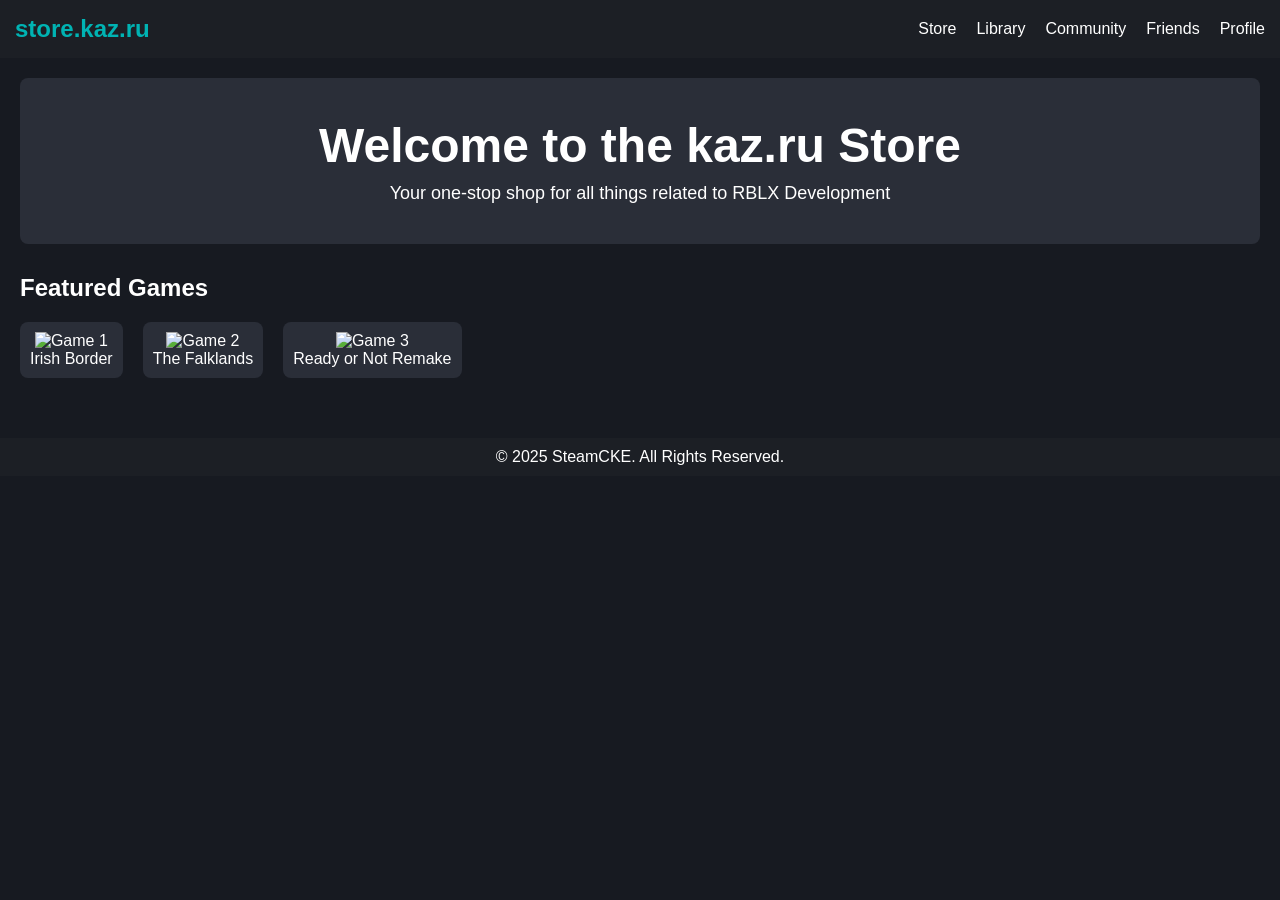
==== index.html @ ab399b3b "someting" ====
<!DOCTYPE html>
<html lang="en">
<head>
  <meta charset="UTF-8">
  <meta name="viewport" content="width=device-width, initial-scale=1.0">
  <title>Steam Clone</title>
  <link rel="stylesheet" href="styles.css">
</head>
<body>
  <header class="header">
    <div class="logo">store.kaz.ru</div>
    <nav class="nav">
      <ul>
        <li><a href="#">Store</a></li>
        <li><a href="#">Library</a></li>
        <li><a href="#">Community</a></li>
        <li><a href="#">Friends</a></li>
        <li><a href="#">Profile</a></li>
      </ul>
    </nav>
  </header>

  <main class="main-content">
    <section class="game-banner">
      <h1>Welcome to the kaz.ru Store</h1>
      <p>Your one-stop shop for all things related to RBLX Development</p>
    </section>

    <section class="featured-games">
      <h2>Featured Games</h2>
      <div class="game-cards">
        <div class="game-card">
          <img src="https://via.placeholder.com/200" alt="Game 1">
          <p>Irish Border</p>
        </div>
        <div class="game-card">
          <img src="https://via.placeholder.com/200" alt="Game 2">
          <p>The Falklands</p>
        </div>
        <div class="game-card">
          <img src="https://via.placeholder.com/200" alt="Game 3">
          <p>Ready or Not Remake</p>
        </div>
      </div>
    </section>
  </main>

  <footer class="footer">
    <p>&copy; 2025 SteamCKE. All Rights Reserved.</p>
  </footer>

  <script src="app.js"></script>
</body>
</html>
---- styles.css ----
/* Reset some default styles */
* {
  margin: 0;
  padding: 0;
  box-sizing: border-box;
}

body {
  font-family: Arial, sans-serif;
  background-color: #171a21;
  color: white;
}

.header {
  display: flex;
  justify-content: space-between;
  align-items: center;
  background-color: #1c1f25;
  padding: 15px;
}

.header .logo {
  font-size: 24px;
  font-weight: bold;
  color: #00b3b3;
}

.nav ul {
  list-style: none;
  display: flex;
}

.nav ul li {
  margin-left: 20px;
}

.nav ul li a {
  color: white;
  text-decoration: none;
  font-size: 16px;
}

.nav ul li a:hover {
  color: #00b3b3;
}

.main-content {
  padding: 20px;
}

.game-banner {
  background-color: #2a2e38;
  padding: 40px;
  text-align: center;
  border-radius: 8px;
}

.game-banner h1 {
  font-size: 48px;
  margin-bottom: 10px;
}

.game-banner p {
  font-size: 18px;
}

.featured-games {
  margin-top: 30px;
}

.featured-games h2 {
  font-size: 24px;
  margin-bottom: 20px;
}

.game-cards {
  display: flex;
  gap: 20px;
}

.game-card {
  background-color: #2a2e38;
  padding: 10px;
  border-radius: 8px;
  text-align: center;
}

.game-card img {
  width: 200px;
  height: 200px;
  object-fit: cover;
}

.footer {
  text-align: center;
  background-color: #1c1f25;
  padding: 10px;
  margin-top: 40px;
}
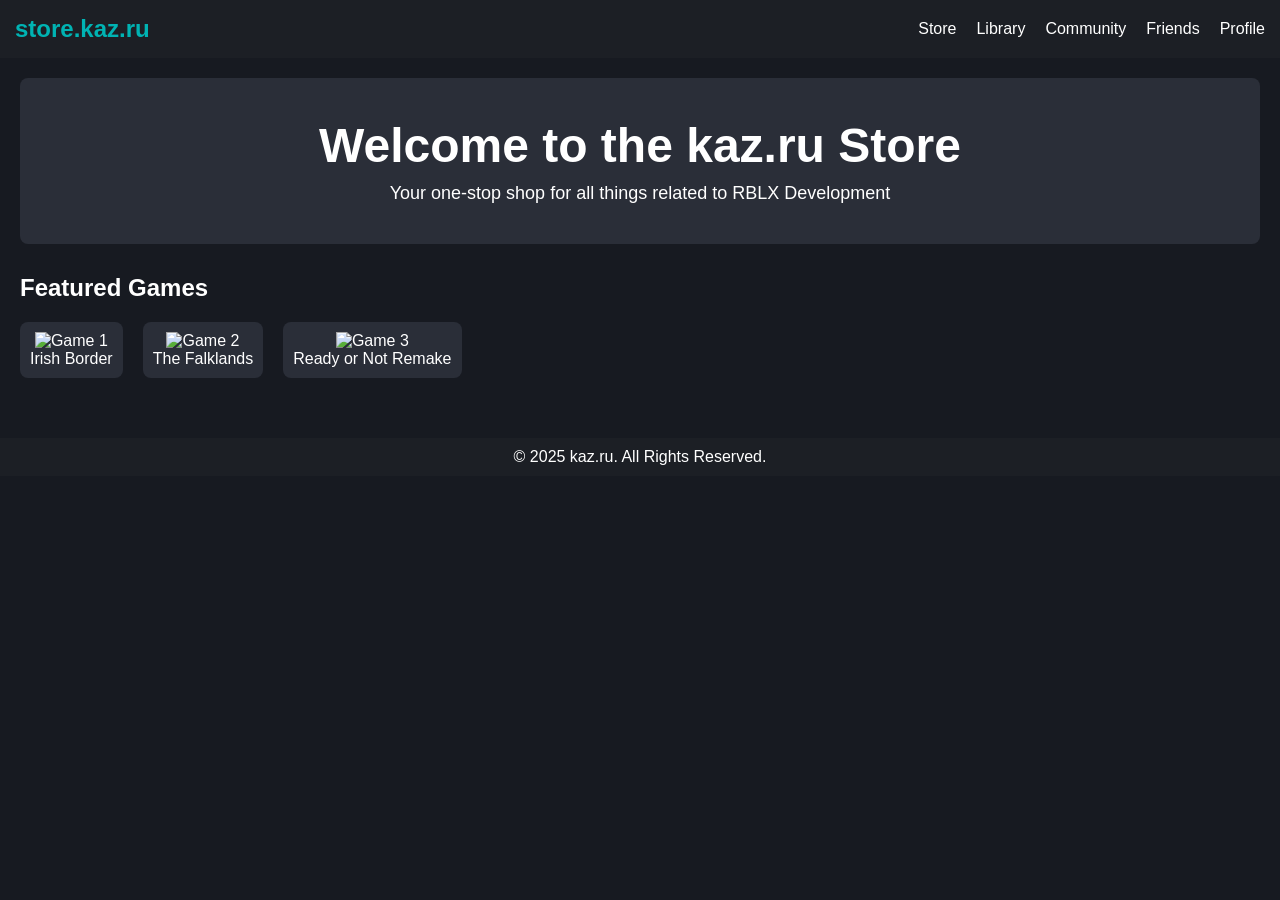
==== commit 9cb4e469: "Update index.html" ====
--- a/index.html
+++ b/index.html
@@ -46,7 +46,7 @@
   </main>
 
   <footer class="footer">
-    <p>&copy; 2025 SteamCKE. All Rights Reserved.</p>
+    <p>&copy; 2025 kaz.ru. All Rights Reserved.</p>
   </footer>
 
   <script src="app.js"></script>
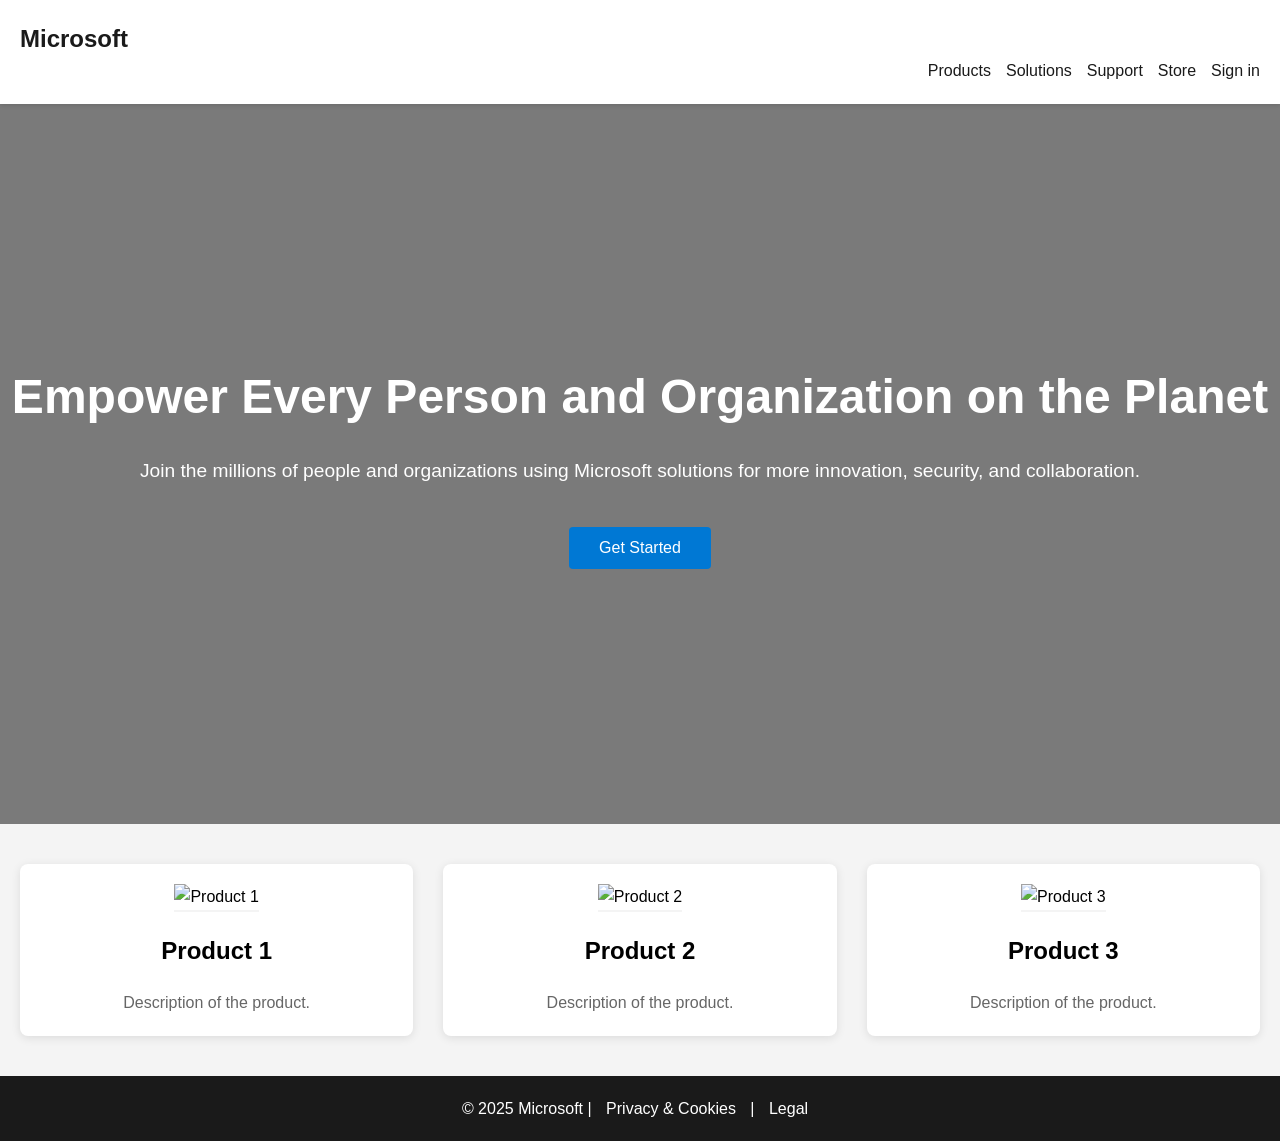
==== commit 35b4bbe0: "transform!!!" ====
--- a/index.html
+++ b/index.html
@@ -3,52 +3,175 @@
 <head>
   <meta charset="UTF-8">
   <meta name="viewport" content="width=device-width, initial-scale=1.0">
-  <title>Steam Clone</title>
-  <link rel="stylesheet" href="styles.css">
+  <title>Microsoft Inspired Page</title>
+  <link href="https://fonts.googleapis.com/css2?family=Segoe+UI:wght@300;400;600&display=swap" rel="stylesheet">
+  <style>
+    * {
+      margin: 0;
+      padding: 0;
+      box-sizing: border-box;
+    }
+
+    body {
+      font-family: 'Segoe UI', sans-serif;
+      line-height: 1.6;
+      background-color: #f4f4f4;
+    }
+
+    header {
+      background-color: #fff;
+      box-shadow: 0 2px 4px rgba(0, 0, 0, 0.1);
+      padding: 20px 0;
+      position: sticky;
+      top: 0;
+      z-index: 10;
+    }
+
+    header .logo {
+      margin-left: 20px;
+      font-size: 24px;
+      font-weight: 600;
+      color: #1a1a1a;
+      text-decoration: none;
+    }
+
+    nav {
+      display: flex;
+      justify-content: flex-end;
+      margin-right: 20px;
+    }
+
+    nav a {
+      text-decoration: none;
+      color: #1a1a1a;
+      margin-left: 15px;
+      font-weight: 400;
+    }
+
+    .hero {
+      height: 80vh;
+      background: linear-gradient(to bottom, rgba(0, 0, 0, 0.5), rgba(0, 0, 0, 0.5)), url('https://www.microsoft.com/etc/designs/microsoft/common/images/global/navbar/microsoft-logo.svg');
+      background-size: cover;
+      color: white;
+      display: flex;
+      flex-direction: column;
+      justify-content: center;
+      align-items: center;
+      text-align: center;
+    }
+
+    .hero h1 {
+      font-size: 3rem;
+      margin-bottom: 20px;
+    }
+
+    .hero p {
+      font-size: 1.2rem;
+      margin-bottom: 40px;
+    }
+
+    .hero button {
+      background-color: #0078d4;
+      color: white;
+      padding: 12px 30px;
+      border: none;
+      font-size: 1rem;
+      border-radius: 4px;
+      cursor: pointer;
+    }
+
+    .hero button:hover {
+      background-color: #005a9e;
+    }
+
+    .grid-container {
+      display: grid;
+      grid-template-columns: repeat(3, 1fr);
+      gap: 30px;
+      padding: 40px 20px;
+    }
+
+    .grid-item {
+      background: white;
+      border-radius: 8px;
+      box-shadow: 0 2px 10px rgba(0, 0, 0, 0.1);
+      overflow: hidden;
+      text-align: center;
+      padding: 20px;
+    }
+
+    .grid-item img {
+      width: 100%;
+      border-bottom: 2px solid #f4f4f4;
+    }
+
+    .grid-item h3 {
+      font-size: 1.5rem;
+      margin: 20px 0;
+    }
+
+    .grid-item p {
+      font-size: 1rem;
+      color: #666;
+    }
+
+    footer {
+      background-color: #1a1a1a;
+      color: white;
+      padding: 20px 0;
+      text-align: center;
+    }
+
+    footer a {
+      color: #fff;
+      text-decoration: none;
+      margin: 0 10px;
+    }
+
+    footer a:hover {
+      text-decoration: underline;
+    }
+
+  </style>
 </head>
 <body>
-  <header class="header">
-    <div class="logo">store.kaz.ru</div>
-    <nav class="nav">
-      <ul>
-        <li><a href="#">Store</a></li>
-        <li><a href="#">Library</a></li>
-        <li><a href="#">Community</a></li>
-        <li><a href="#">Friends</a></li>
-        <li><a href="#">Profile</a></li>
-      </ul>
+  <header>
+    <a href="#" class="logo">Microsoft</a>
+    <nav>
+      <a href="#">Products</a>
+      <a href="#">Solutions</a>
+      <a href="#">Support</a>
+      <a href="#">Store</a>
+      <a href="#">Sign in</a>
     </nav>
   </header>
 
-  <main class="main-content">
-    <section class="game-banner">
-      <h1>Welcome to the kaz.ru Store</h1>
-      <p>Your one-stop shop for all things related to RBLX Development</p>
-    </section>
+  <section class="hero">
+    <h1>Empower Every Person and Organization on the Planet</h1>
+    <p>Join the millions of people and organizations using Microsoft solutions for more innovation, security, and collaboration.</p>
+    <button>Get Started</button>
+  </section>
 
-    <section class="featured-games">
-      <h2>Featured Games</h2>
-      <div class="game-cards">
-        <div class="game-card">
-          <img src="https://via.placeholder.com/200" alt="Game 1">
-          <p>Irish Border</p>
-        </div>
-        <div class="game-card">
-          <img src="https://via.placeholder.com/200" alt="Game 2">
-          <p>The Falklands</p>
-        </div>
-        <div class="game-card">
-          <img src="https://via.placeholder.com/200" alt="Game 3">
-          <p>Ready or Not Remake</p>
-        </div>
-      </div>
-    </section>
-  </main>
+  <div class="grid-container">
+    <div class="grid-item">
+      <img src="https://via.placeholder.com/300" alt="Product 1">
+      <h3>Product 1</h3>
+      <p>Description of the product.</p>
+    </div>
+    <div class="grid-item">
+      <img src="https://via.placeholder.com/300" alt="Product 2">
+      <h3>Product 2</h3>
+      <p>Description of the product.</p>
+    </div>
+    <div class="grid-item">
+      <img src="https://via.placeholder.com/300" alt="Product 3">
+      <h3>Product 3</h3>
+      <p>Description of the product.</p>
+    </div>
+  </div>
 
-  <footer class="footer">
-    <p>&copy; 2025 kaz.ru. All Rights Reserved.</p>
+  <footer>
+    <p>&copy; 2025 Microsoft | <a href="#">Privacy & Cookies</a> | <a href="#">Legal</a></p>
   </footer>
-
-  <script src="app.js"></script>
 </body>
 </html>
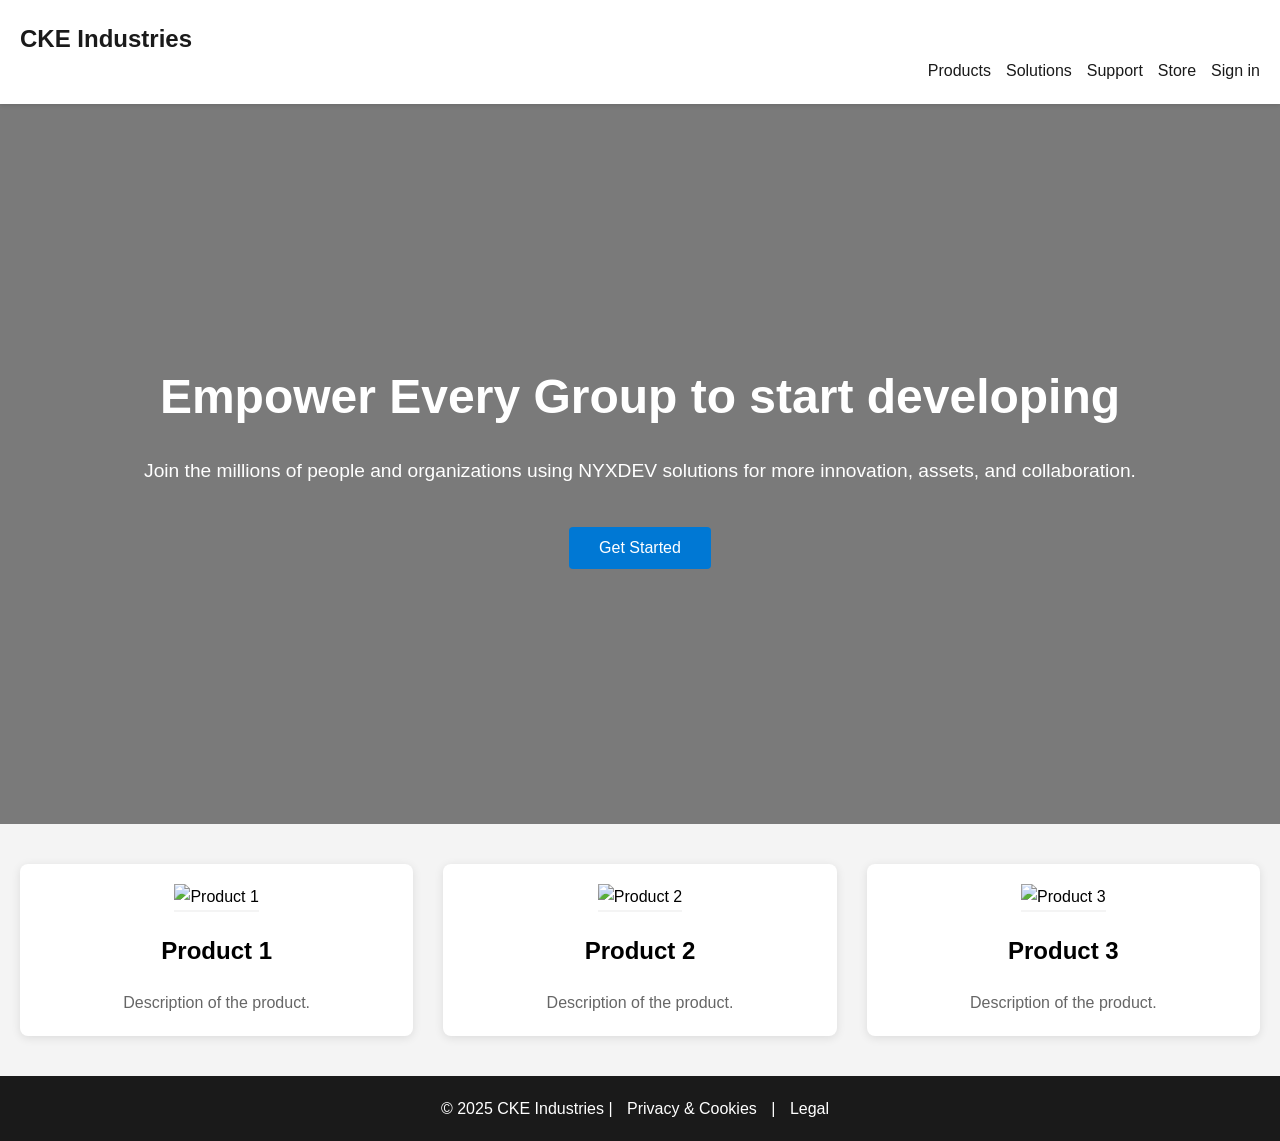
==== commit e60d3941: "transform!!!" ====
--- a/index.html
+++ b/index.html
@@ -3,7 +3,7 @@
 <head>
   <meta charset="UTF-8">
   <meta name="viewport" content="width=device-width, initial-scale=1.0">
-  <title>Microsoft Inspired Page</title>
+  <title>NYXDEV and LINC</title>
   <link href="https://fonts.googleapis.com/css2?family=Segoe+UI:wght@300;400;600&display=swap" rel="stylesheet">
   <style>
     * {
@@ -136,7 +136,7 @@
 </head>
 <body>
   <header>
-    <a href="#" class="logo">Microsoft</a>
+    <a href="#" class="logo">CKE Industries</a>
     <nav>
       <a href="#">Products</a>
       <a href="#">Solutions</a>
@@ -147,8 +147,8 @@
   </header>
 
   <section class="hero">
-    <h1>Empower Every Person and Organization on the Planet</h1>
-    <p>Join the millions of people and organizations using Microsoft solutions for more innovation, security, and collaboration.</p>
+    <h1>Empower Every Group to start developing</h1>
+    <p>Join the millions of people and organizations using NYXDEV solutions for more innovation, assets, and collaboration.</p>
     <button>Get Started</button>
   </section>
 
@@ -171,7 +171,7 @@
   </div>
 
   <footer>
-    <p>&copy; 2025 Microsoft | <a href="#">Privacy & Cookies</a> | <a href="#">Legal</a></p>
+    <p>&copy; 2025 CKE Industries | <a href="#">Privacy & Cookies</a> | <a href="#">Legal</a></p>
   </footer>
 </body>
 </html>
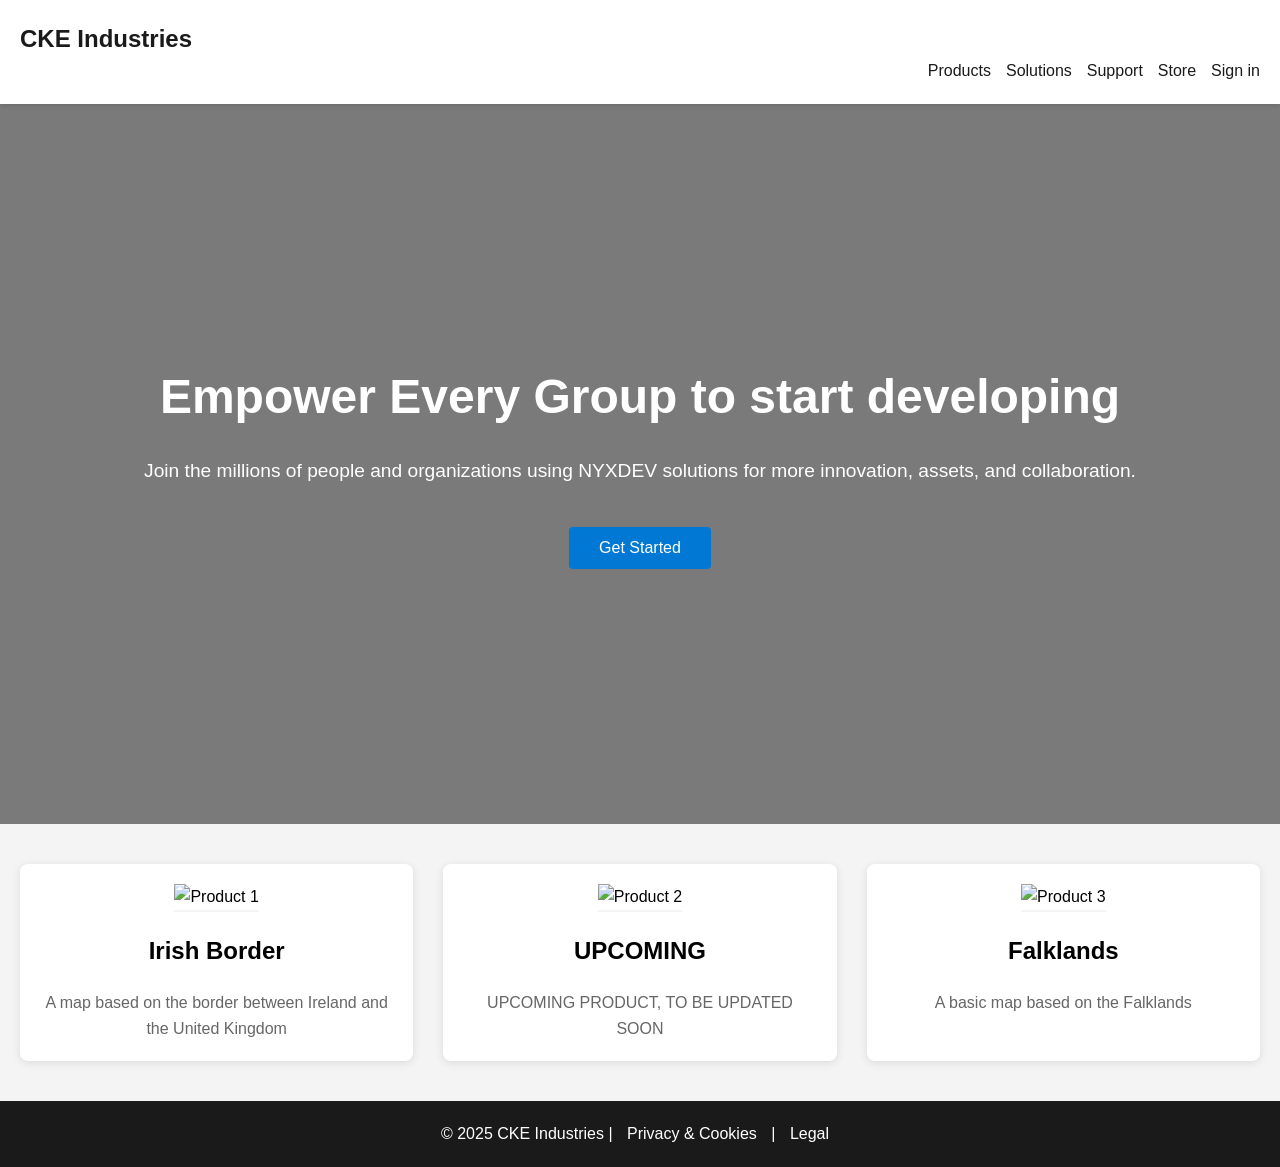
==== commit 6537815c: "Update index.html" ====
--- a/index.html
+++ b/index.html
@@ -155,18 +155,18 @@
   <div class="grid-container">
     <div class="grid-item">
       <img src="https://via.placeholder.com/300" alt="Product 1">
-      <h3>Product 1</h3>
-      <p>Description of the product.</p>
+      <h3>Irish Border</h3>
+      <p>A map based on the border between Ireland and the United Kingdom</p>
     </div>
     <div class="grid-item">
       <img src="https://via.placeholder.com/300" alt="Product 2">
-      <h3>Product 2</h3>
-      <p>Description of the product.</p>
+      <h3>UPCOMING</h3>
+      <p>UPCOMING PRODUCT, TO BE UPDATED SOON</p>
     </div>
     <div class="grid-item">
       <img src="https://via.placeholder.com/300" alt="Product 3">
-      <h3>Product 3</h3>
-      <p>Description of the product.</p>
+      <h3>Falklands</h3>
+      <p>A basic map based on the Falklands</p>
     </div>
   </div>
 
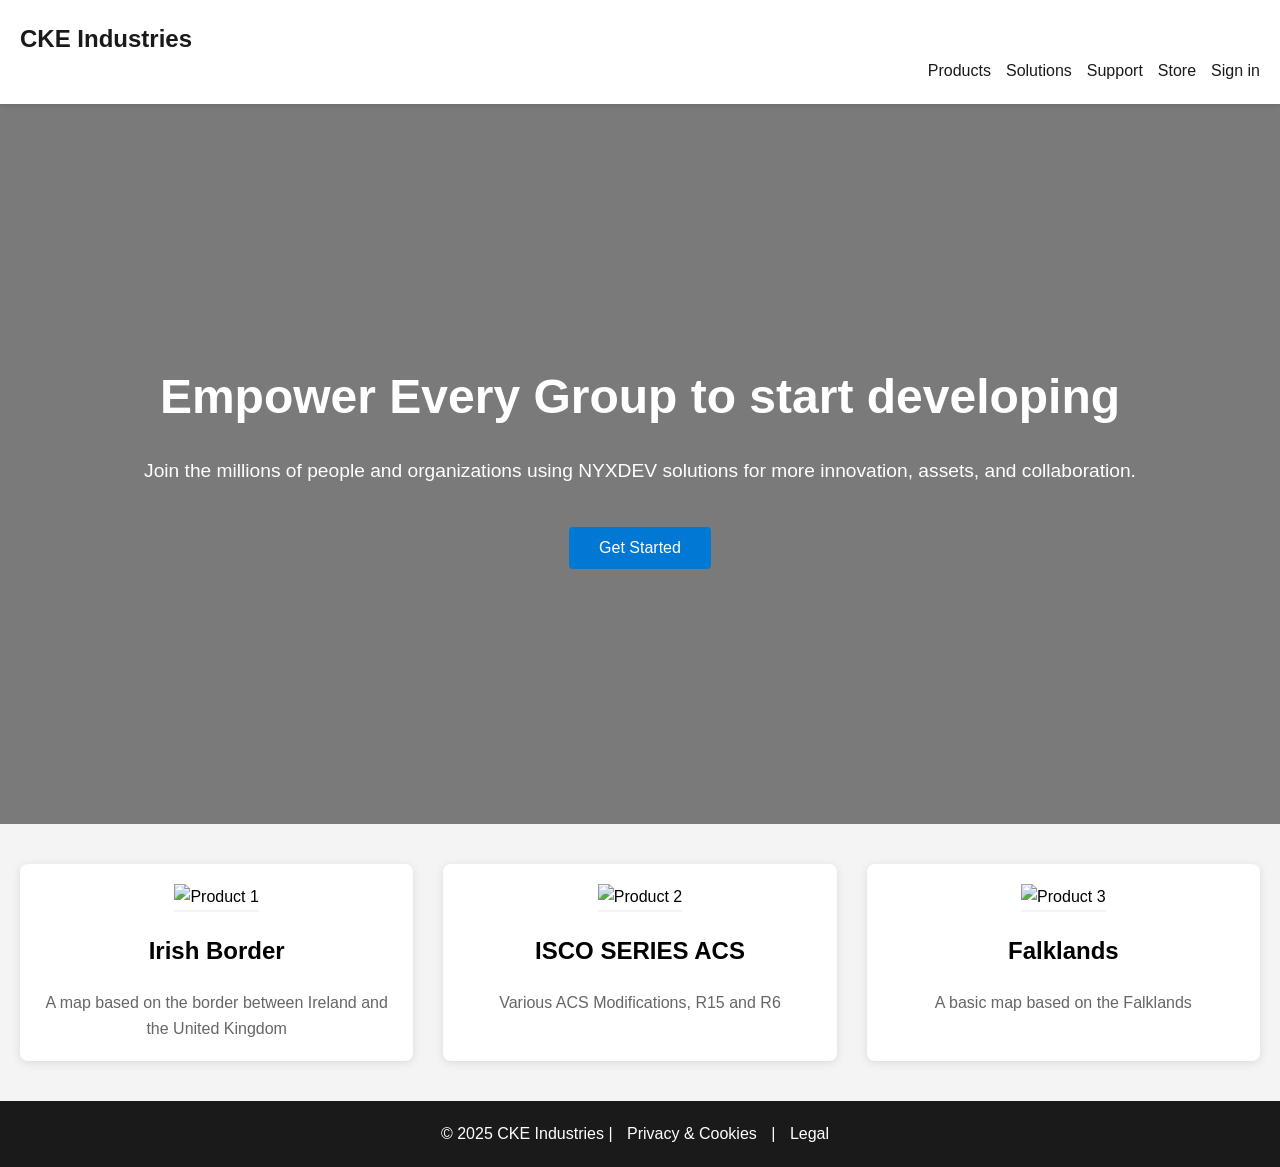
==== commit d887bbe6: "Update index.html" ====
--- a/index.html
+++ b/index.html
@@ -160,8 +160,8 @@
     </div>
     <div class="grid-item">
       <img src="https://via.placeholder.com/300" alt="Product 2">
-      <h3>UPCOMING</h3>
-      <p>UPCOMING PRODUCT, TO BE UPDATED SOON</p>
+      <h3>ISCO SERIES ACS</h3>
+      <p>Various ACS Modifications, R15 and R6</p>
     </div>
     <div class="grid-item">
       <img src="https://via.placeholder.com/300" alt="Product 3">
